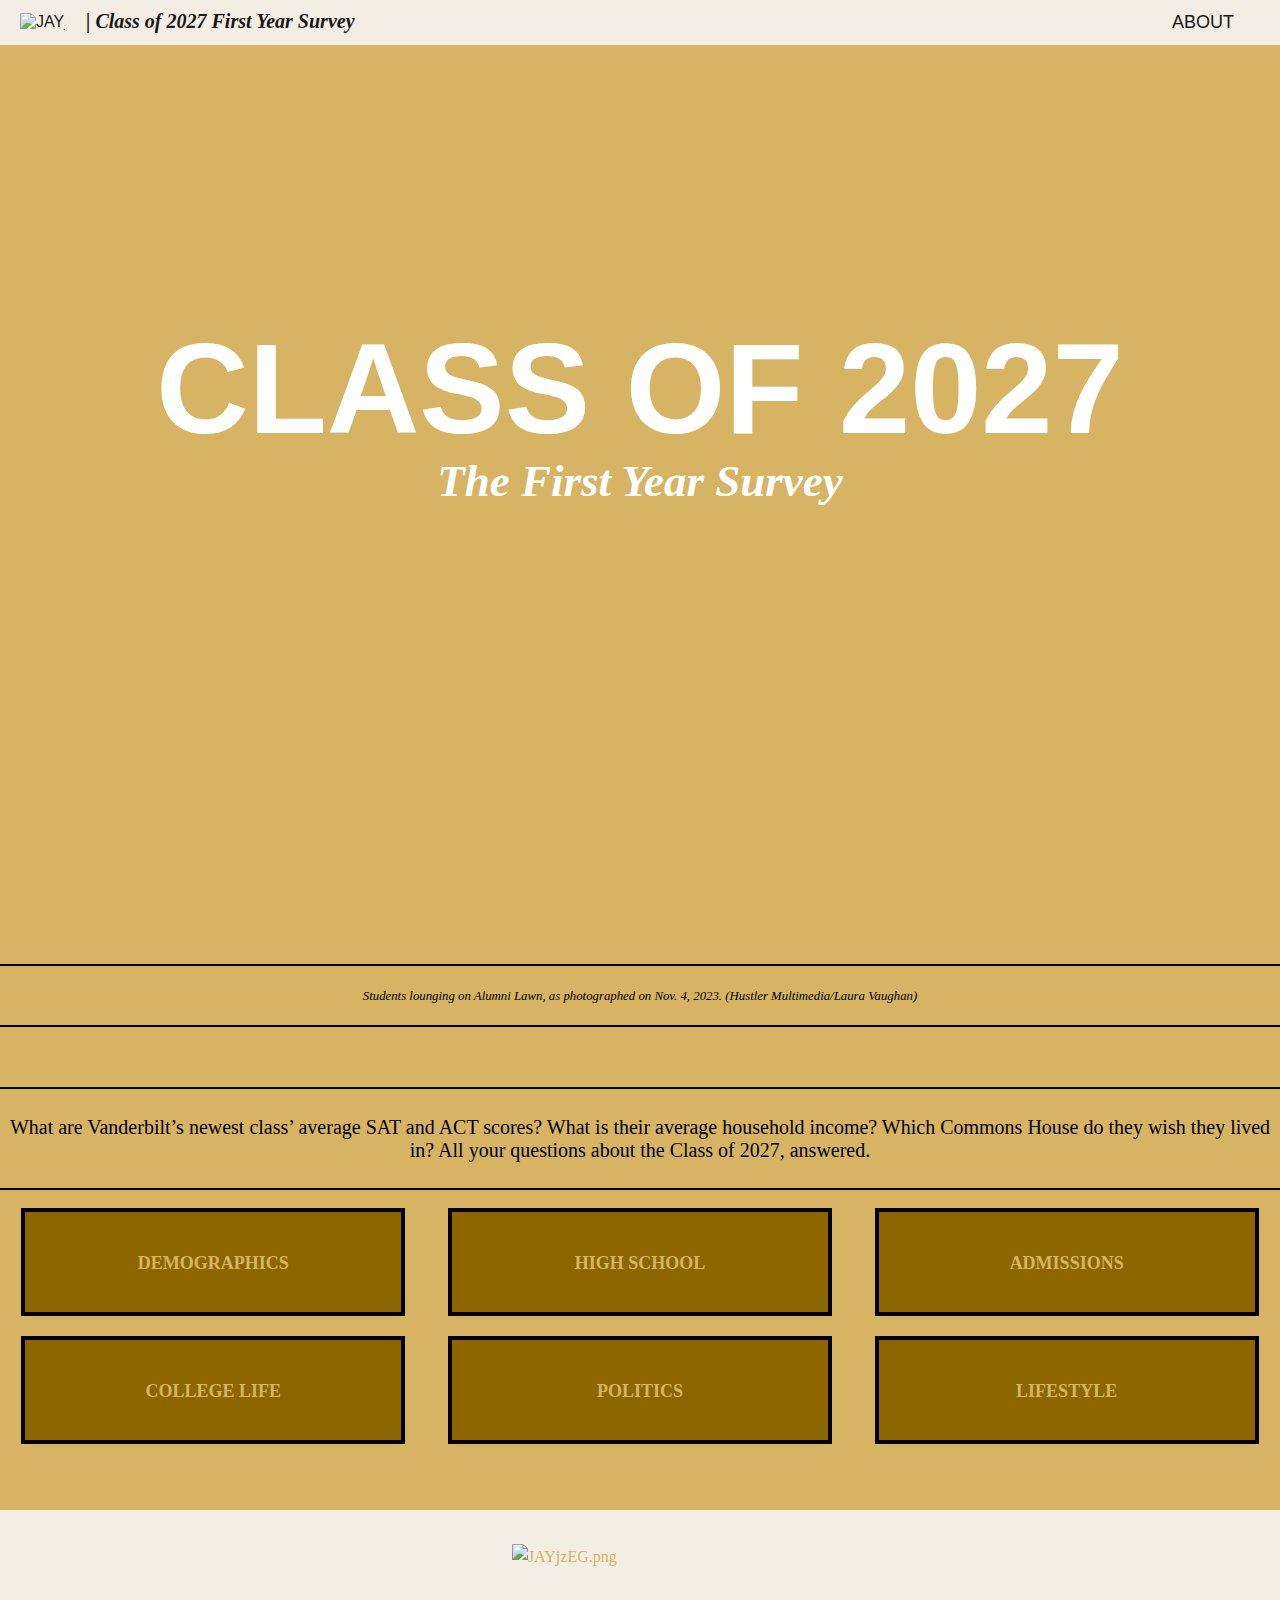
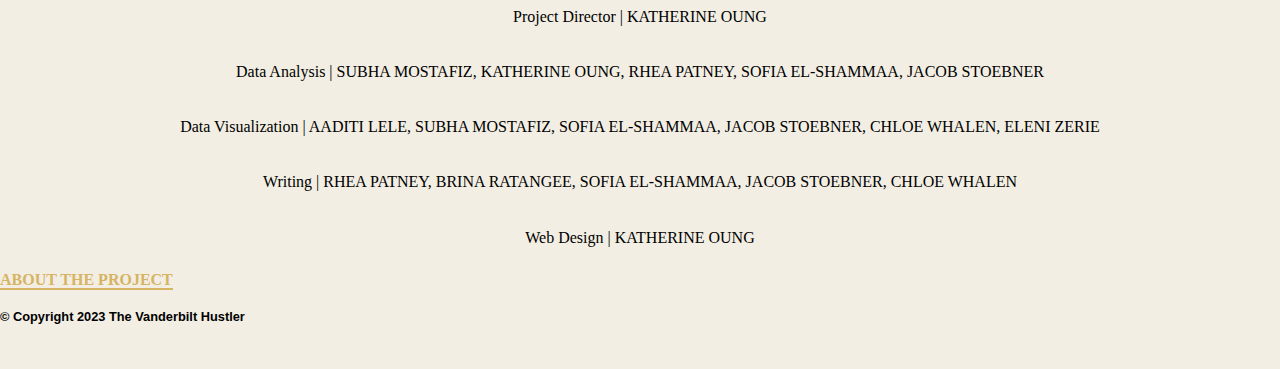
==== docs/index.html @ 3dd124d3 "added freshman survey files" ====
<!DOCTYPE html>
<html lang="en">
<head>
    <meta charset="UTF-8">
    <meta name="viewport" content="width=device-width, initial-scale=1.0">
    <meta http-equiv="X-UA-Compatible" content="ie=edge">
    
    <!-- Title -->
    <!-- TO DO change to your title -->
    <title onclick="location.href='index.html';">Class of 2027 First Year Survey | The Vanderbilt Hustler</title>

    <!-- favicon -->
    <link rel="SHORTCUT ICON" href="https://iili.io/JAYjzEG.png">

    <!-- CSS stylesheets -->
    <link rel="stylesheet" href="css/normalize.css"> <!-- normalize — removes default browser styles -->
    <!-- see how bootstrap works: https://getbootstrap.com/docs/5.1/getting-started/introduction/ -->
    <link rel="stylesheet" href="https://stackpath.bootstrapcdn.com/bootstrap/4.1.3/css/bootstrap.min.css" integrity="sha384-MCw98/SFnGE8fJT3GXwEOngsV7Zt27NXFoaoApmYm81iuXoPkFOJwJ8ERdknLPMO" crossorigin="anonymous"> <!-- Bootstrap — for aligning text columns -->
    <link rel="stylesheet" href="css/main.css"> <!-- default styles -->
    <link rel="stylesheet" href="css/stylehome.css"> <!-- Local stylesheet — put all your design choices here -->

    <!-- Font Awesome — for the social media icons and hamburger menu icon -->
    <script src="https://kit.fontawesome.com/ea52966d59.js" crossorigin="anonymous"></script>    

    <!-- TO DO: SOCIAL CARDS — editors will help you with this, don't worry about it for now -->
    <!-- BUT DONT FORGET ABOUT IT or your dom image won't show up on social media/texting -->
    <!--Open Graph Card for social display (Be sure to change these!)-->
    <meta property="og:url" content="http://vanderbilthustler.features.com/FreshmanSurvey2027/home"/>
    <meta property="og:type" content="article"/>
    <meta property="og:title" content="Class of 2027 First Year Survey"/> <!-- headline -->
    <meta property="og:description" content="The Hustler surveys the Class of 2027"/> <!-- abstract -->
    <meta property="og:site_name" content="The Hustler surveys the Class of 2027">
    <meta property="og:image" content="https://iili.io/JAaBKSS.jpg"/> <!-- link to dominant image -->

    <!--Twitter Social Card (Be sure to change these!)-->
    <meta name="twitter:card" content="summary_large_image">
    <meta name="twitter:site" content="@VandyHustler">
    <meta name="twitter:creator" content="@VandyHustler">
    <meta name="twitter:title" content="Class of 2027 Freshman Survey"> <!-- headline -->
    <meta name="twitter:description" content="The Hustler surveys the Class of 2027"> <!-- abstract -->
    <meta name="twitter:image" content="https://iili.io/JAaBKSS.jpg"> <!-- dominant image -->


</head>
<body>
    <!-- Google Tag Manager -->
    <!-- (also don't have to worry about this at all) -->
    <noscript>
        <iframe src="//www.googletagmanager.com/ns.html?id=GTM-NBJX8F" height="0" width="0" style="display:none;visibility:hidden"></iframe>
    </noscript>
    <script>(function(w,d,s,l,i){w[l]=w[l]||[];w[l].push({'gtm.start':
        new Date().getTime(),event:'gtm.js'});var f=d.getElementsByTagName(s)[0],
        j=d.createElement(s),dl=l!='dataLayer'?'&l='+l:'';j.async=true;j.src=
        '//www.googletagmanager.com/gtm.js?id='+i+dl;f.parentNode.insertBefore(j,f);
        })(window,document,'script','dataLayer','GTM-NBJX8F');
    </script>
    <!-- End Google Tag Manager -->

    <!--Header-->
  <header>

    <!-- Navbar -->
    <nav>
        <ul>
            <li class="logo">
                <a href="https://www.vanderbilthustler.com">
                    <img src="https://iili.io/JAYjzEG.png" alt="JAYjzEG.png" border="0">
                </a>
                <a href="index.html" id="surveyLink"><h8>| Class of 2027 First Year Survey</h8></a>
            </li>
            <li class="toggle">
                <i class="fas fa-bars fa-lg"></i>
            </li>
            <li class="item dropdown">
                <div class="dropdown-content">
                <a href="demographics.html"><h9>DEMOGRAPHICS</h9></a>
                <a href="high-school.html"><h9>HIGH SCHOOL</h9></a>
                <a href="admissions.html"><h9>ADMISSIONS</h9></a>
                <a href="college-life.html"><h9>COLLEGE LIFE</h9></a>
                <a href="politics.html"><h9>POLITICS</h9></a>
                <a href="lifestyle.html"><h9>LIFESTYLE</h9></a>
                </div>
            </li>
            <li class="item">
                <a href="methodology.html">
                    <h9 id="aboutLabel"> ABOUT&nbsp;&nbsp;&nbsp;&nbsp;&nbsp; </h9>
                </a>
            </li>
        </ul>
    </nav>

<script>
    // Get the anchor element by its ID
    var surveyLink = document.getElementById('surveyLink');

    // Check if the screen width is less than or equal to 768px (for mobile devices)
    if (window.innerWidth <= 768) {
        surveyLink.innerHTML = '<h8> | Home </h8>'; // Change the text content
    }
</script>

<script>
    // Get the anchor element by its ID
    var surveyLink = document.getElementById('aboutLabel');

    // Check if the screen width is less than or equal to 768px (for mobile devices)
    if (window.innerWidth <= 768) {
        surveyLink.innerHTML = '<h9> ABOUT </h9>'; // Change the text content
    }
</script>

        <!-- Headline, subhed -->
        <!-- feel free to change this up — you don't need it to have data scroll speed, 
        doesn't have to be centered, doesn't have to be 2 lines, etc. (see header options in css directions for more inspo) -->
        <h1 data-scroll-speed="2">CLASS OF 2027</h1>
        <h2 data-scroll-speed="3">The First Year Survey</h2>

    </header> 

    <!-- main article -->
    <main class="container">
        <div class="row justify-content-center">
            <div class="col-md-8 story">
                <hr style="border: 1.5px solid #000; margin-top: 60px;">
                <p style="text-align: center;"><small><em>Students lounging on Alumni Lawn, as photographed on Nov. 4, 2023. (Hustler Multimedia/Laura Vaughan)</em></small></p>
                <hr style="border: 1.5px solid #000;">
                <hr style="border: 1.5px solid #000; margin-top: 60px;">
                <h4>What are Vanderbilt’s newest class’ average SAT and ACT scores? What is their average household income? Which Commons House do they wish they lived in? All your questions about the Class of 2027, answered.</h4>
                <hr style="border: 1.5px solid #000;">
                <section class="box-container">
                        <div class="box" onclick="location.href='demographics.html';">
                          <h5>DEMOGRAPHICS</h5>
                        </div>
                      
                        <div class="box" onclick="location.href='high-school.html';">
                          <h5>HIGH SCHOOL</h5>
                        </div>
                      
                        <div class="box" onclick="location.href='admissions.html';">
                          <h5>ADMISSIONS</h5>
                        </div>
                      
                        <div class="box" onclick="location.href='college-life.html';">
                          <h5>COLLEGE LIFE</h5>
                        </div>
                      
                        <div class="box" onclick="location.href='politics.html';">
                          <h5>POLITICS</h5>
                        </div>
                      
                        <div class="box" onclick="location.href='lifestyle.html';">
                          <h5>LIFESTYLE</h5>
                        </div>
                      </section>
            </section>
        </article>
        
    </main>

    <footer>
        <div class="container">
            <div class="row justify-content-center">
                <div class="col-md-3 text-center"> <!-- Center the content in the column -->
                    <a href="https://www.vanderbilthustler.com">
                        <img src="https://iili.io/JAYjzEG.png" alt="JAYjzEG.png" class="footer-logo">
                    </a>
                </div>
            </div>
            <div class="row justify-content-center">
                <div class="col-md-6 text-center"> <!-- Center the content in the column -->
                    <h6>Project Director | KATHERINE OUNG</h6>
                    <h6>Data Analysis | SUBHA MOSTAFIZ, KATHERINE OUNG, RHEA PATNEY, SOFIA EL-SHAMMAA, JACOB STOEBNER</h6>
                    <h6>Data Visualization | AADITI LELE, SUBHA MOSTAFIZ, SOFIA EL-SHAMMAA, JACOB STOEBNER, CHLOE WHALEN, ELENI ZERIE</h6>
                    <h6 >Writing | RHEA PATNEY, BRINA RATANGEE, SOFIA EL-SHAMMAA, JACOB STOEBNER, CHLOE WHALEN</h6>
                    <h6 style="margin-bottom: 20px;">Web Design | KATHERINE OUNG</h6>
                    <a href="methodology.html">
                        <h7>ABOUT THE PROJECT</h7>
                    </a>
                    <p style="margin-top: 10px;"><small>&copy; Copyright 2023 The Vanderbilt Hustler</small></p>
                </div>
            </div>
        </div>
    </footer>
    
    <!-- Jquery cdn — used to set data scroll speed (set in ids.js file) -->
    <script src="https://ajax.googleapis.com/ajax/libs/jquery/3.5.1/jquery.min.js"></script>
    <script src="js/ids.js"></script>
</body>
</html>
---- docs/css/main.css ----
/*
    CSS STYLES
    These are the default styles for the buildout.
*/

/* natural box model */
html {
    box-sizing: border-box;
}
*, *:before, *:after {
    box-sizing: inherit;
}
  
/* UTILITIES */
/* hides an element on screen, but not from screen readers */
.sr-only {
    position: absolute;
    width: 1px;
    height: 1px;
    padding: 0;
    margin: -1px;
    overflow: hidden;
    clip: rect(0, 0, 0, 0);
    border: 0;
}

/* COLORS */
/* Use color variables so it's easier to change colors later */
/* Will create a warning in the W3C CSS validator */
/* Ignore that - CSS variables are fine to use */
:root {
    --footer: #F2EEE3;
    --gray: rgb(0, 0, 0, 0.1);
}

/*
    TYPOGRAPHY
*/
p {
    font-family: 'Georgia', serif;
    font-weight: 300;
    font-size: 12px;
    justify-content: left;


}
h1, h2, h3, h11, .bylines p, footer p {
    font-family: 'Libre Franklin', sans-serif;
    font-weight: 850;
}
h1, h2, h11 {
    text-align: center;
    margin: 0 auto;
    max-width: 80%;
    color: white;
}
h1, h11 { /* first headline */
    padding: 35vh 0 0.75em;
    font-size: 128px;
}


h2 { /* second headline */
    padding: 20vh 0 0.75em;
    font-family: 'Georgia', serif;
    font-size: 45px;
    font-weight: 700;
    font-style: italic;
    margin-top: -2.2em; /* Adjust the value to move the text up */
    line-height: 1; /* Reduce line height to bring the text up */
    padding: 0; /* Reset padding to remove any extra space */
}
h3 { /* section header */
    font-size: 28px;
    line-height: 30px;
    margin: 1.3em 0 0.55em;
    font-size: bold;
}

h4 { /* subheadline */
    font-weight: 400;
    font-size: 20px;
    line-height: 23px;
    text-align: center;
}

h5 { /* box head */
    font-weight: 700;
    font-size: 18px;
    line-height: 23px;
    text-align: center;
    font-size: bold;
    color: #D6B464;

}

h6 { /* footer1*/
    font-weight: 400;
    font-size: 16px;
    line-height: 18px;
    text-align: center;

}

h7 { /* footer2 */
    font-weight: 700;
    font-size: 16px;
    line-height: 18px;
    text-align: center;
    color: #D6B464;
    margin-top: 100px;

}

h8 { /* footer2 */
    font-family: 'Georgia', serif;
    font-weight: 700;
    font-size: 20px;
    line-height: 18px;
    text-align: center;
    color: black;
    font-style: italic;

}

h9 { /* navbar */
    font-weight: 400;
    font-size: 18px;
    line-height: 18px;
    top: 5.8px;
}

h10 { /* text box head */
    font-weight: 700; /* Bold */
    font-size: 16px;
    line-height: 23px;
    text-align: center;
    color: #D6B464;
}

p { /* body copy */
    font-size: 16px;
    line-height: 26px;
    font-weight: 300;

}
.bylines p { /* bylines */
    font-size: 14px;
    line-height: 1;
    margin: 0.0em;
}
.bylines div p:nth-child(even) { /* adjust spacing for subbylines */
    margin-bottom: 0.6em;
}
.bylines div:after { /* add horizontal lines btwn byline divs */
    content: "";
    border: 1px solid var(--gray);
    width: 100%;
    height: 0;
    display: block;
    margin: 1.0em 0;
}
.related { /* related tag */
    padding: 1.0em 0;
    font-size: 0.95em;
}
.related span {
    font-family: 'Inter', sans-serif;
    font-weight: 500;
}
footer {
    font-size: 16px;
    line-height: 26px;
    font-weight: 300;
}
.section-break { /* three asterisks */
    padding-top: 15px;
    padding-bottom: 15px;
    letter-spacing: 25px;
    text-align: center;
}


/* 
    HEADER
*/
header {
    background-size: cover;
    height: 100vh; /* makes image same height as screen */
}
/* navbar */
nav {
    color: black; /* Set your desired text color */
    position: fixed;
    width: 100%;
    z-index: 200;
    background-color: #F2EEE3; /* Set your initial background color */
    border: 2px solid #F2EEE3; /* This adds a black border to the bottom of the nav */
    padding-top: -0.5px;
}



nav li {
    list-style-type: none;
    white-space: nowrap;
}

nav li a {
    margin: 0 0.5em;
    color: #F2EEE3; /* Set your desired text color */
    text-decoration: none;
}

nav ul {
    margin: 0;
    padding: 10px;
    display: flex;
    justify-content: space-between; /* This will evenly distribute the items horizontally */
    align-items: center; /* This will vertically center align the items */
    flex-flow: row wrap;
    -webkit-align-items: center;
    align-items: center;
}

li.logo p {
    display: inline; /* Display the text inline with the logo */
    margin-left: 10px; /* Adjust the spacing as needed */
    margin-top: 5px; /* Adjust the margin-top to move the text down */

}

/* styles for li items makes the spacing/alignment work on the menu */
/* also allows the responsive menu toggler behavior */
li.logo {
    margin-right: auto; /* put the logo on the left */
    display: flex;
    align-items: center;
    font-size: 16px;
    font-family: 'Inter', sans-serif;
}
li.logo img {
    width: 50px;
    padding-right: 5px;
}
li.logo span {
    display: none;
    -webkit-transition: 1s; /* For Safari 3.1 to 6.0 */
    transition: 1s;
}
li.item {
    font-size: 18px;
    text-align: left;
}
li.item a {
    margin-top: 0em; /* Adjust this value to move the "ABOUT" text up */

}
li.toggle {
    /* show menu bar (toggle class) */
    display: block;
    cursor: pointer;

    margin-left: auto;
    margin-right: 10px;
    color: #F2EEE3;
    font-size: 16px;
}
nav a {
    /* so the ENTIRE item is clickable */
    display: block;
    
    /* design choices */
    text-decoration: none;
    font-family: 'Open Sans', sans-serif;
    color: #F2EEE3;
    opacity: 0.9;
}
/* hide all list items **that aren't logo or toggle** */
/*ul li:not(.logo):not(.toggle) {
    display: none;
}
ul div {
    display: none;
}
/* reveal hidden items (on toggle) 
/* force this display to take precedence and be more "!important" 
/* to display properly, also set the width to 100% 
.show {
    display: block !important;
    width: 100%;
    margin-bottom: 8px;
} */

/* DROPDOWN MENU
*/
.dropdown-content {
    display: none;
    position: absolute;
    background-color: #F2EEE3;
    min-width: 160px;
    z-index: 1;
    top: 22px;

}

/* Show Dropdown Content on Hover and on Click */
.item.dropdown:hover .dropdown-content,
.item.dropdown.click:focus .dropdown-content {
    display: block;
}

.item.dropdown {
    margin-left: auto; /* Push "THE SURVEY" to the right */
    margin: 10; /* Reset margins */
    padding: 0; /* Reset paddings */
    top: 0px;
}

@media screen and (max-width: 480px) {
    .item.dropdown {
        display: none; /* or any other styling for hiding */
    }
}

/* Add some style to the dropdown links */
.dropdown-content a {
    color: black;
    padding: 12px 16px;
    text-decoration: none;
    display: block;
    text-align: left;
    z-index: 1;
    top: 50px; /* Adjust this value to move the dropdown content down */
}

/* Change color of dropdown links on hover */
.dropdown-content a:hover {
    background-color: rgba(214, 180, 100, 0.4); /* Adjusted alpha value to 0.8 */
}


/* 
    ARTICLE ALIGNMENT (flexbox added in larger view widths)
*/
article:first-child {
    padding-top: 5%;
}
section p:first-child {
    margin-top: 0;
}
.bylines {
    padding-top: 6.5px;
}

.chart-container {
    max-width: 500px;
    margin: 0 auto; /* This will center the container if its width is less than the parent container */
}

/* 
    PHOTOS
*/
img {
    display: block;
    width: 100%;
}
figcaption {
    margin-top: 2px;
    font-size: 14px;
    font-family: sans-serif;
    line-height: 20px;
}
.big-image {
    padding-top: 25px;
    padding-bottom: 25px;
}
.small-image {
    width: 100%;
    padding-bottom: 30px;
    padding-top: 20px;
    display: inline-block;
}
.wide-right {
    padding-top: 20px;
    padding-bottom: 30px;
    padding-left: 25px;
    margin-right: -40%;
    float: right;
    width: 80%;
}
.wide-left {
    padding-top: 20px;
    padding-bottom: 30px;
    padding-right: 25px;
    margin-left: -40%;
    float: left;
    width: 80%;
    text-align: left;
}
/* youtube embed styles 
.embed-container { 
    position: relative; 
    padding-bottom: 56.25%; 
    height: 0; 
    overflow: hidden; 
    max-width: 100%; 
} 
.embed-container iframe, .embed-container object, .embed-container embed { 
    position: absolute; 
    top: 0; 
    left: 0; 
    width: 100%; 
    height: 100%; 
}*/
/* pulled quotes */
.pull-quote-center {
    width: 100%;
    padding-bottom: 20px;
    padding-top: 20px;
}
.quote {
    font-size: 24px;
    line-height: 28px;
    margin-bottom: 0px;
    text-align: center;
    font-style: italic;
    font-family: 'Georgia', serif;
    font-weight: 300;
}
.attribute {
    font-family: 'Inter', sans-serif;
    font-size: 16px;
    color: grey;
    margin-top: 0;
    text-align: center;
}

/*
    LINKS
*/
/* default link styles */
a:link, a:visited {
    color:#D6B464;
    text-decoration: none;
    border-bottom: 0.125em solid #D6B464;
}
a:hover, a:active {
    color: #D6B464;
    border-bottom: none;
}
/* navbar social icons */
nav li a:link, nav li a:visited {
    color: black;
    text-decoration: none;
    border-bottom: none;
}
nav li a:hover, nav li a:active {
    color: #D6B464;
    text-decoration: none;
    border-bottom: none;
}
/* byline links */
.bylines a:link, .bylines a:active {
    color: #D6B464;
    text-decoration: none;
    border-bottom: none;
}
.bylines a:hover, .bylines a:visited {
    color: #D6B464;
    text-decoration: underline;
    border-bottom: none;
}

/*
    FOOTER
*/
footer {
    background-color: var(--footer);
    padding: 30px 0 15px;
    margin-top: 3.0em;
}

/* 
    ADVERTISEMENTS
*/
.ad {
    padding-top: 30px;
    padding-bottom: 30px;
    text-align: center;
    font-family: 'Inter';
}
.ad-caption {
    text-align: center; 
    font-size: 12px; 
    padding-top: 15px; 
    font-family: 'Inter', sans-serif; 
    text-transform: uppercase;
}
.ad-block {
    margin-top: 10px; padding-bottom: 20px;
    margin-bottom: 20px;
}
.ad-code {
    padding-bottom: 30px;
}

.graph-container {
    width: 100%; /* or specify a fixed width in pixels */
    height: auto; /* or specify a fixed height in pixels */
    /* other styles */
}

/* MEDIA QUERIES FROM SMALLEST TO LARGEST = MOBILE FIRST */
/* Extra small devices (portrait phones, less than 576px)
No media query for `xs` since this is the default */

/* Small devices (landscape phones, 576px and up) */
@media (max-width: 400px) { 
    h1 { /* first headline */
        padding: 35vh 0 0.75em;
        font-size: 50px;
        line-height: 50px;
        overflow-wrap: break-word;
    }

    h2 { /* second headline */
        padding: 10vh 0 0.75em;
        margin-top: -5em; /* Adjust the value to move the text up */
        font-size: 15px;
    }

    h5 { /* box head */
        font-weight: 700;
        font-size: 10px;
        line-height: 23px;
        text-align: center;
        color: #D6B464;
    }

}

/* Medium devices (tablets, 768px and up) */
@media (min-width: 401px) and (max-width: 768px) {
    .chart-container {
        max-width: 300px;
        margin: 0 auto; /* This will center the container if its width is less than the parent container */
    }

    h1 { /* first headline */
        padding: 35vh 0 0.75em;
        font-size: 50px;
        line-height: 50px;
        overflow-wrap: break-word;
    }

    h2 { /* second headline */
        padding: 10vh 0 0.75em;
        margin-top: -5em; /* Adjust the value to move the text up */
        font-size: 20px;
    }

    h5 { /* box head */
        font-weight: 700;
        font-size: 10px;
        line-height: 23px;
        text-align: center;
        color: #D6B464;
    }

    h9 { /* navbar */
        font-weight: 400;
        font-size: 18px;
        line-height: 18px;
        text-align: left;
        margin-left: 0; /* Potential issue: Missing 'px' or other unit */
        padding-left: 0;  /* If you want to ensure it's against the left edge, set padding-left to 0 */
    }

    nav {
        padding-top: 0px;
        max-width: 100%;
    }

    nav ul {
        margin: 0;
        padding: 10px;
        display: flex;
        justify-content: left; /* This will evenly distribute the items horizontally */
        align-items: left; /* This will vertically center align the items */
        flex-flow: row nowrap; /* Prevents items from wrapping onto the next line */
        -webkit-align-items: center;
    }

    li.item a {
        margin-top: 0em; /* Adjust this value to move the "ABOUT" text up */
    
    }

    .item.dropdown {
        display: flex;            /* Make it a flex container */
        justify-content: left; /* Distribute items equally between edges */
        align-items: center;      /* Center items vertically */
        margin-right: 10px;       /* Add some right margin */
        margin-left: 0px; /* Push "THE SURVEY" to the right */
        margin: 0px;
        /* Additional styles as needed */
    }

    li.item {
        font-size: 18px;
        text-align: left;
    }

    /* photos */
    .big-image {
        width: 160%;
        padding-bottom: 30px;
        padding-top: 20px;
        margin-right: 30%;
        margin-left: -30%;
        display: inline-block;
    }
    /* pulled quotes */
    .pull-quote-center {
        width: 130%;
        margin-left: -15%;
        padding-top: 20px;
        padding-bottom: 30px;
    }
    .quote {
        font-size: 28px;
        line-height: 37px;
        margin-bottom: 0px;
        text-align: center;
        font-style: italic;
        font-family: 'Georgia', serif;
        font-weight: 300;
    }
    .attribute {
        font-size: 18px;
        padding-top: 5px;
        font-family: 'Inter', sans-serif;
        color: grey;
        margin-top: 0;
        text-align: center;
    }
}

/* Large devices (desktops, 992px and up) */
@media (min-width: 992px) {

}

/* Extra large devices (large desktops, 1200px and up) */
@media (min-width: 1200px) {

}
---- docs/css/stylehome.css ----
/* COLORS */
/* set any colors you plan to use throughout the buildout here */
/* then you can adjust the color value easily */
:root {

    body {
        background-color: #D6B464;
    }

}

header {
    /* add header image below */
    /* can use a file path before the photo is uploaded to ceo */
    background: url('https://iili.io/JAQZh2s.jpg" alt="JAY4ZPV.jpg'); 
    background-repeat: no-repeat;
    background-size: cover;
    background-position: center center; /* adjusts image placement, can also be set as percentages */

    /* note: there are many alternative ways to style the header
        other than a photo and 2 headlines. 

        Here are some other IDS examples, you can inspect the code to 
        see how they did it: 

        Headlines that fade in: http://specials.idsnews.com/iu-kappa-kappa-gamma-sorority-hazing-big-little/
        Header with a video: http://specials.idsnews.com/bloomington-bluebird-bar-coronavirus-guidelines/
        Animated header: http://specials.idsnews.com/iu-president-michael-mcrobbie-speeches-gpt-2/
        Another animated/fade-in header: http://specials.idsnews.com/steve-moore-almost-died-coronavirus-bloomington/
        Header with multiple photos: http://specials.idsnews.com/what-wasnt-said-racism-indiana-university-bloomington-iu/
        Dramatic photo header: http://specials.idsnews.com/iu-coronavirus-testing/
        Cute animation header: http://specials.idsnews.com/will-your-mail-in-ballot-arrive-in-time-to-count-usps-election-2020/index.html
        Cool typography (from W+P): http://specials.idsnews.com/a-little-less-than-kind-iu-theater-bloomington/index.html
        Not full width header: http://specials.idsnews.com/how-iu-does-its-laundry/
    */
}


/* SET ANY MORE STYLES YOU WANT HERE: */
.arrow-container {
  position: fixed;
  bottom: 190px; /* Adjust the bottom position as needed */
  left: 50%;
  transform: translateX(-50%);
}

.arrow-container img {
  max-width: 90%; /* Ensure the arrow's width is responsive */
  height: auto; /* Maintain the aspect ratio */
}

.box-container {
  display: flex;
  flex-wrap: wrap;
  justify-content: space-around;
}

.box {
  width: 30%;
  margin: 10px;
  padding: 7px;
  background-color: #8E6600;
  border: 4px solid #000000;
  text-align: center;
  padding-top: 10px;
  cursor: pointer;
  transition: background-color 0.3s;
  overflow-wrap: break-word; /* Alternative property for better word wrap */
}

.box:hover {
  background-color: #F2EEE3;
}

.dropdown {
  display: none; /* Initially hide the dropdown */
  position: absolute; /* Position the dropdown */
  background-color: #f9f9f9;
  min-width: 160px;
  box-shadow: 0px 8px 16px 0px rgba(0,0,0,0.2);
  z-index: 1;
}

.dropdown a {
  color: black;
  padding: 12px 16px;
  text-decoration: none;
  display: block;
}

.dropdown a:hover {
  background-color: #f1f1f1;
}

.footer-logo {
  max-width: 20%; /* Ensure the image doesn't exceed its container */
  height: auto; /* Maintain the image's aspect ratio */
  display: block; /* Remove extra space below the image */
  margin: 0 auto; /* Center the image horizontally */
}

/* Optional: Add some space around the image */
.container {
  padding-top: 4px;
  padding-bottom: 8px;
}

footer .col-md-3 {
  margin-bottom: 20px; /* Adjust the value for the desired space */
}


/* MEDIA QUERIES FROM SMALLEST TO LARGEST = MOBILE FIRST */
/* use these for responsive design — you can set different styles based on how wide the screen is */
/* Extra small devices (portrait phones, less than 576px)
No media query for `xs` since this is the default */

/* Small devices (landscape phones, 576px and up) */
/*@media (min-width: 576px) { 
    
} */

@media (max-width: 1000px) {
  header {
    background: url('https://iili.io/JAQZh2s.jpg alt="Four students lounge on Alumni Lawn on a sunny day with their backs to the camera. One student in the background sits with a laptop on a blue chair."');
    background-repeat: no-repeat;
    background-size: cover;
    background-position: center center;
  }
}

/* Medium devices (tablets, 768px and up) */
/*@media (min-width: 768px) {
    header {
        /* adjust header image positioning for larger devices if needed */
        /* you can also change the header image for mobile here */
        /* background-position: 50% 50%; 
    } 
  }
*/


/* Large devices (desktops, 992px and up) */
/*@media (min-width: 992px) {

}

/* Extra large devices (large desktops, 1200px and up) */
/*@media (min-width: 1200px) {

}
*/
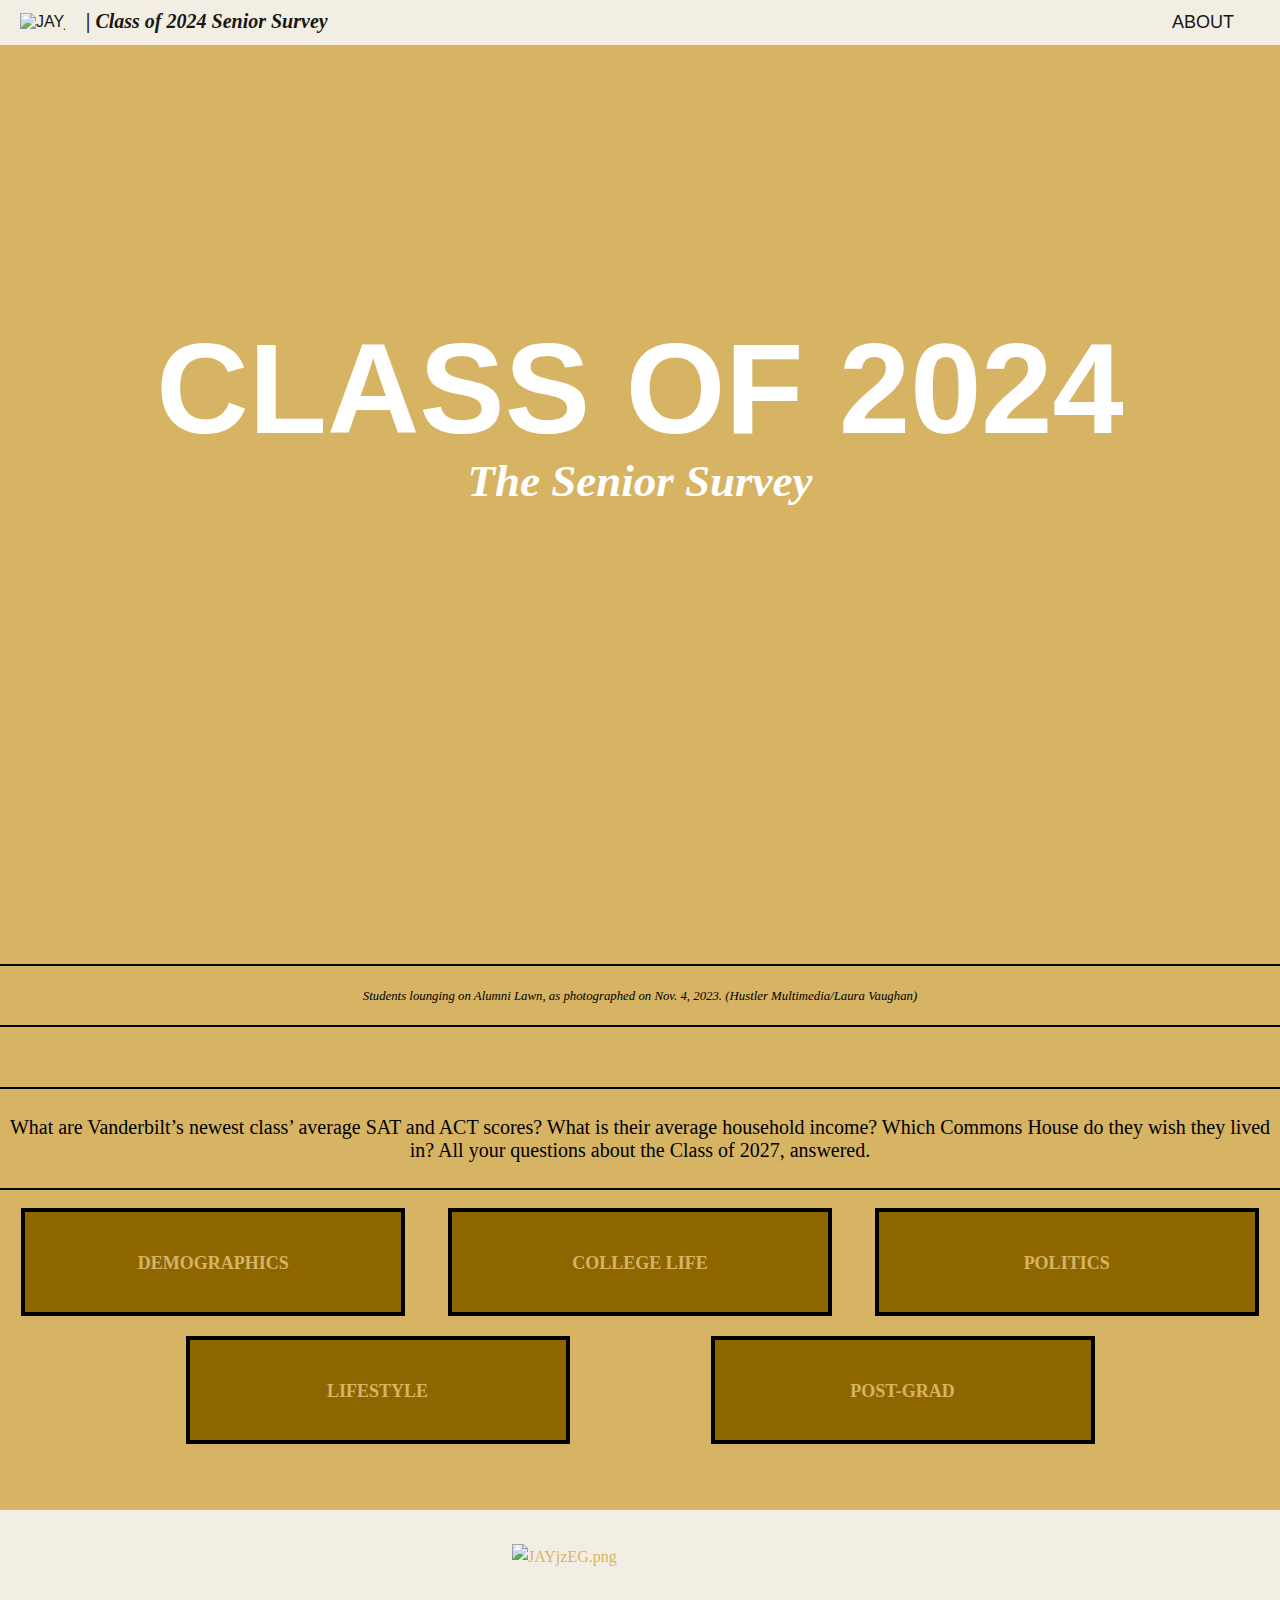
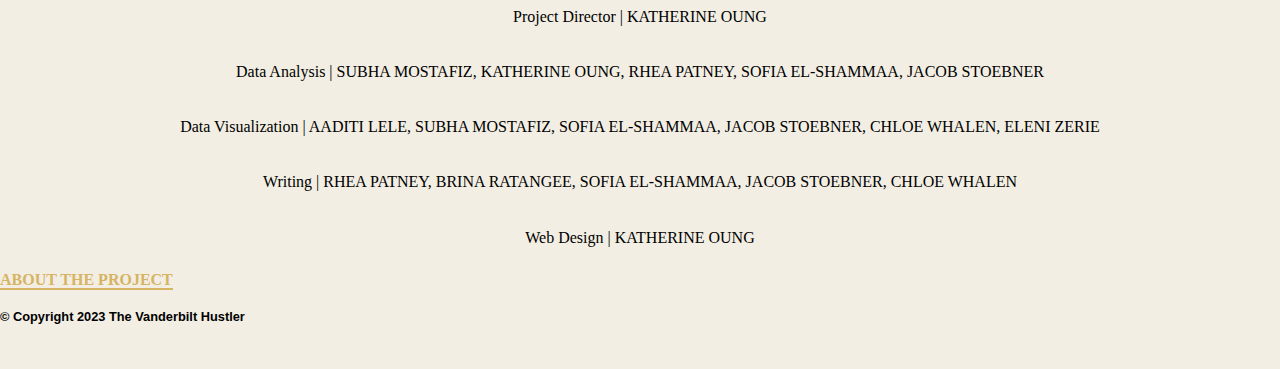
==== commit e689c6c7: "photo and section title updates" ====
--- a/docs/index.html
+++ b/docs/index.html
@@ -7,7 +7,7 @@
     
     <!-- Title -->
     <!-- TO DO change to your title -->
-    <title onclick="location.href='index.html';">Class of 2027 First Year Survey | The Vanderbilt Hustler</title>
+    <title onclick="location.href='index.html';">Class of 2024 Senior Survey | The Vanderbilt Hustler</title>
 
     <!-- favicon -->
     <link rel="SHORTCUT ICON" href="https://iili.io/JAYjzEG.png">
@@ -27,9 +27,9 @@
     <!--Open Graph Card for social display (Be sure to change these!)-->
     <meta property="og:url" content="http://vanderbilthustler.features.com/FreshmanSurvey2027/home"/>
     <meta property="og:type" content="article"/>
-    <meta property="og:title" content="Class of 2027 First Year Survey"/> <!-- headline -->
-    <meta property="og:description" content="The Hustler surveys the Class of 2027"/> <!-- abstract -->
-    <meta property="og:site_name" content="The Hustler surveys the Class of 2027">
+    <meta property="og:title" content="Class of 2024 Senior Survey"/> <!-- headline -->
+    <meta property="og:description" content="The Hustler surveys the Class of 2024"/> <!-- abstract -->
+    <meta property="og:site_name" content="The Hustler surveys the Class of 2024">
     <meta property="og:image" content="https://iili.io/JAaBKSS.jpg"/> <!-- link to dominant image -->
 
     <!--Twitter Social Card (Be sure to change these!)-->
@@ -37,7 +37,7 @@
     <meta name="twitter:site" content="@VandyHustler">
     <meta name="twitter:creator" content="@VandyHustler">
     <meta name="twitter:title" content="Class of 2027 Freshman Survey"> <!-- headline -->
-    <meta name="twitter:description" content="The Hustler surveys the Class of 2027"> <!-- abstract -->
+    <meta name="twitter:description" content="The Hustler surveys the Class of 2024"> <!-- abstract -->
     <meta name="twitter:image" content="https://iili.io/JAaBKSS.jpg"> <!-- dominant image -->
 
 
@@ -66,7 +66,7 @@
                 <a href="https://www.vanderbilthustler.com">
                     <img src="https://iili.io/JAYjzEG.png" alt="JAYjzEG.png" border="0">
                 </a>
-                <a href="index.html" id="surveyLink"><h8>| Class of 2027 First Year Survey</h8></a>
+                <a href="index.html" id="surveyLink"><h8>| Class of 2024 Senior Survey</h8></a>
             </li>
             <li class="toggle">
                 <i class="fas fa-bars fa-lg"></i>
@@ -74,8 +74,7 @@
             <li class="item dropdown">
                 <div class="dropdown-content">
                 <a href="demographics.html"><h9>DEMOGRAPHICS</h9></a>
-                <a href="high-school.html"><h9>HIGH SCHOOL</h9></a>
-                <a href="admissions.html"><h9>ADMISSIONS</h9></a>
+                <a href="post-grad.html"><h9>POST-GRAD PLANS</h9></a>
                 <a href="college-life.html"><h9>COLLEGE LIFE</h9></a>
                 <a href="politics.html"><h9>POLITICS</h9></a>
                 <a href="lifestyle.html"><h9>LIFESTYLE</h9></a>
@@ -112,8 +111,8 @@
         <!-- Headline, subhed -->
         <!-- feel free to change this up — you don't need it to have data scroll speed, 
         doesn't have to be centered, doesn't have to be 2 lines, etc. (see header options in css directions for more inspo) -->
-        <h1 data-scroll-speed="2">CLASS OF 2027</h1>
-        <h2 data-scroll-speed="3">The First Year Survey</h2>
+        <h1 data-scroll-speed="2">CLASS OF 2024</h1>
+        <h2 data-scroll-speed="3">The Senior Survey</h2>
 
     </header> 
 
@@ -132,14 +131,6 @@
                           <h5>DEMOGRAPHICS</h5>
                         </div>
                       
-                        <div class="box" onclick="location.href='high-school.html';">
-                          <h5>HIGH SCHOOL</h5>
-                        </div>
-                      
-                        <div class="box" onclick="location.href='admissions.html';">
-                          <h5>ADMISSIONS</h5>
-                        </div>
-                      
                         <div class="box" onclick="location.href='college-life.html';">
                           <h5>COLLEGE LIFE</h5>
                         </div>
@@ -148,9 +139,14 @@
                           <h5>POLITICS</h5>
                         </div>
                       
-                        <div class="box" onclick="location.href='lifestyle.html';">
+                        <div class="box" id="lifestyle-box" onclick="location.href='lifestyle.html';">
                           <h5>LIFESTYLE</h5>
                         </div>
+
+                        <div class="box" id="postgrad-box" onclick="location.href='post-grad.html';">
+                            <h5>POST-GRAD</h5>
+                          </div>
+
                       </section>
             </section>
         </article>
--- a/docs/css/stylehome.css
+++ b/docs/css/stylehome.css
@@ -12,7 +12,7 @@
 header {
     /* add header image below */
     /* can use a file path before the photo is uploaded to ceo */
-    background: url('https://iili.io/JAQZh2s.jpg" alt="JAY4ZPV.jpg'); 
+    background: url('https://iili.io/JQNCXUv.jpg" alt="A student stands and waves with their back to the camera at Commencement.'); 
     background-repeat: no-repeat;
     background-size: cover;
     background-position: center center; /* adjusts image placement, can also be set as percentages */
@@ -141,8 +141,14 @@
 
 
 /* Large devices (desktops, 992px and up) */
-/*@media (min-width: 992px) {
-
+@media (min-width: 992px) {
+  #lifestyle-box {
+    margin-right: -105px;
+  }
+  
+  #postgrad-box{
+    margin-left: -105px;
+  }
 }
 
 /* Extra large devices (large desktops, 1200px and up) */
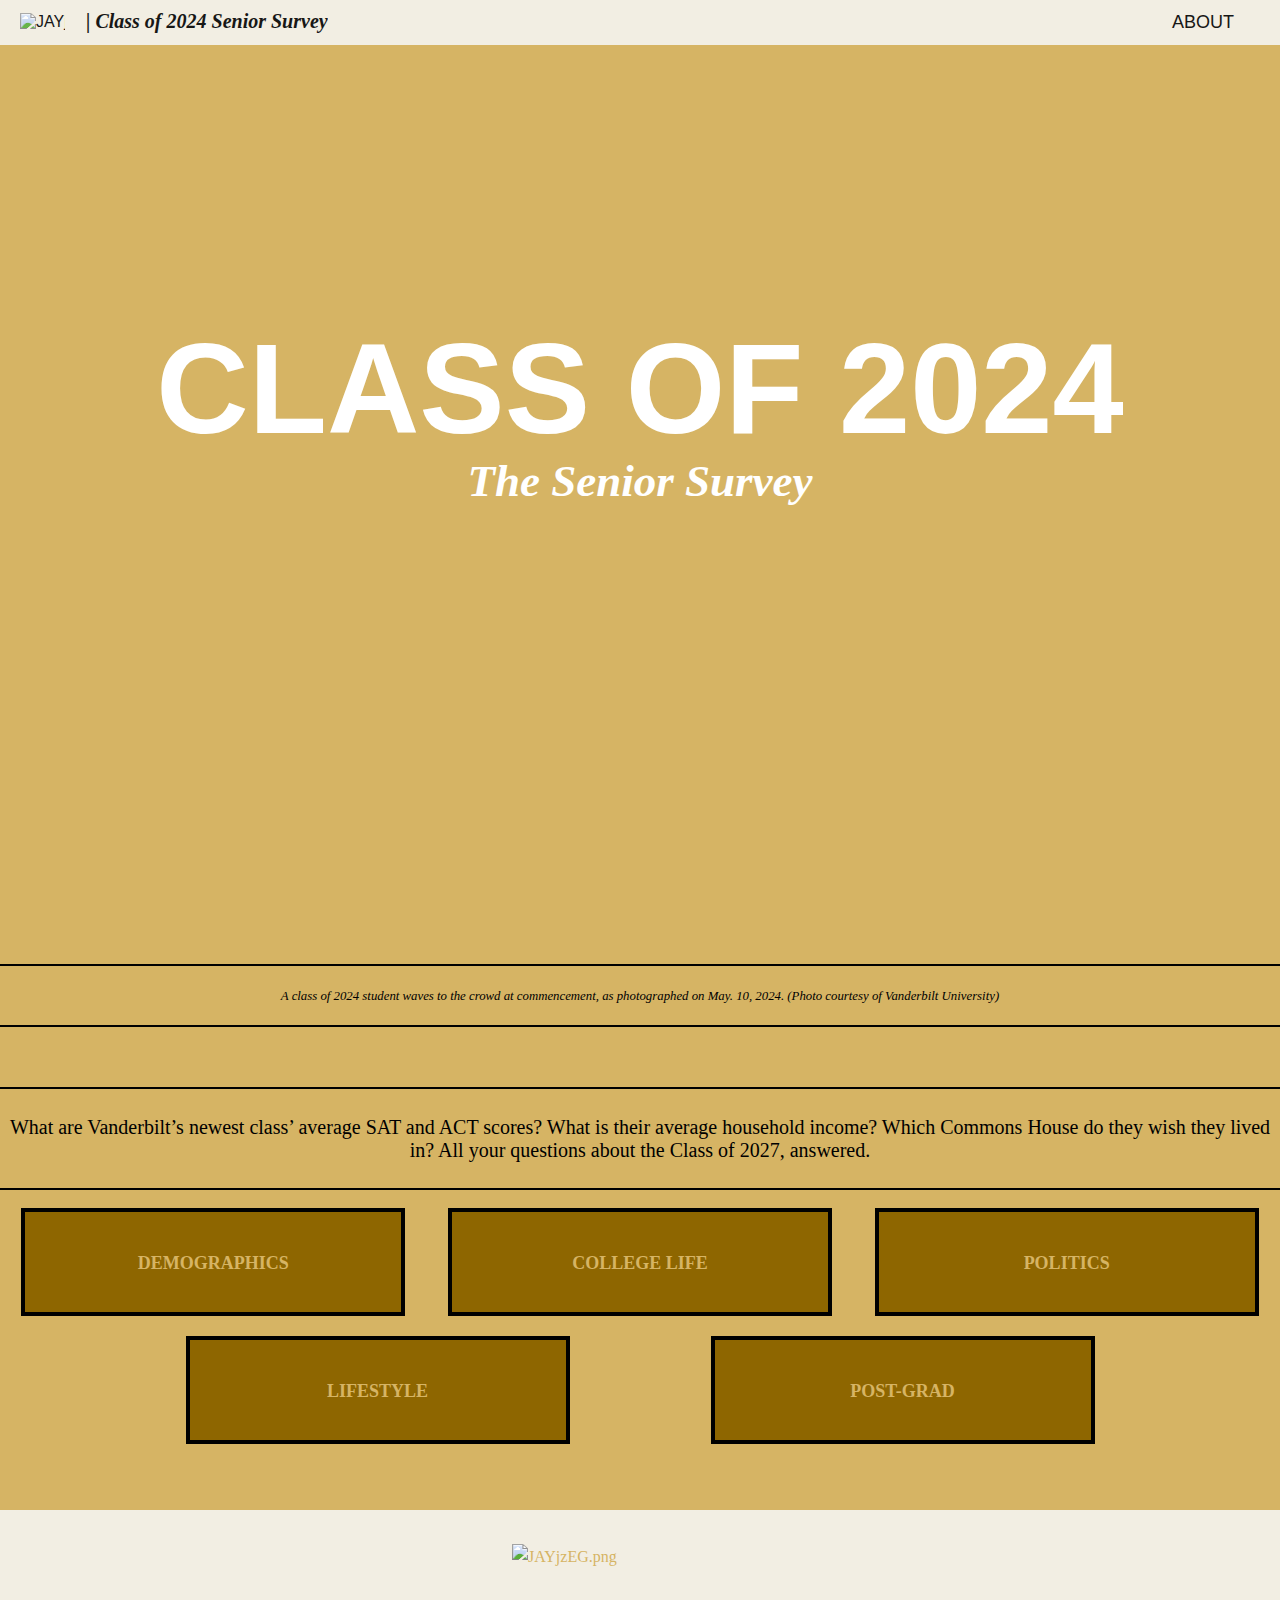
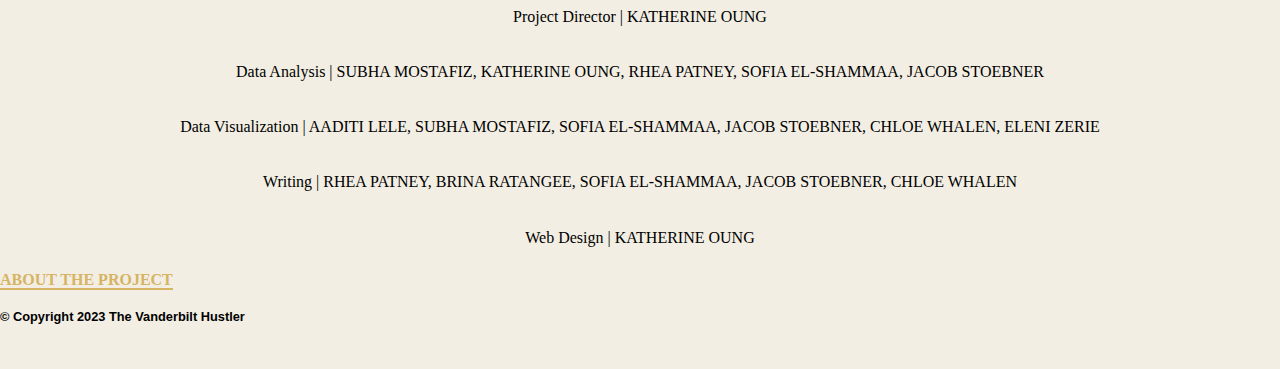
==== commit dfda13ce: "photo caption updates" ====
--- a/docs/index.html
+++ b/docs/index.html
@@ -121,7 +121,7 @@
         <div class="row justify-content-center">
             <div class="col-md-8 story">
                 <hr style="border: 1.5px solid #000; margin-top: 60px;">
-                <p style="text-align: center;"><small><em>Students lounging on Alumni Lawn, as photographed on Nov. 4, 2023. (Hustler Multimedia/Laura Vaughan)</em></small></p>
+                <p style="text-align: center;"><small><em>A class of 2024 student waves to the crowd at commencement, as photographed on May. 10, 2024. (Photo courtesy of Vanderbilt University)</em></small></p>
                 <hr style="border: 1.5px solid #000;">
                 <hr style="border: 1.5px solid #000; margin-top: 60px;">
                 <h4>What are Vanderbilt’s newest class’ average SAT and ACT scores? What is their average household income? Which Commons House do they wish they lived in? All your questions about the Class of 2027, answered.</h4>
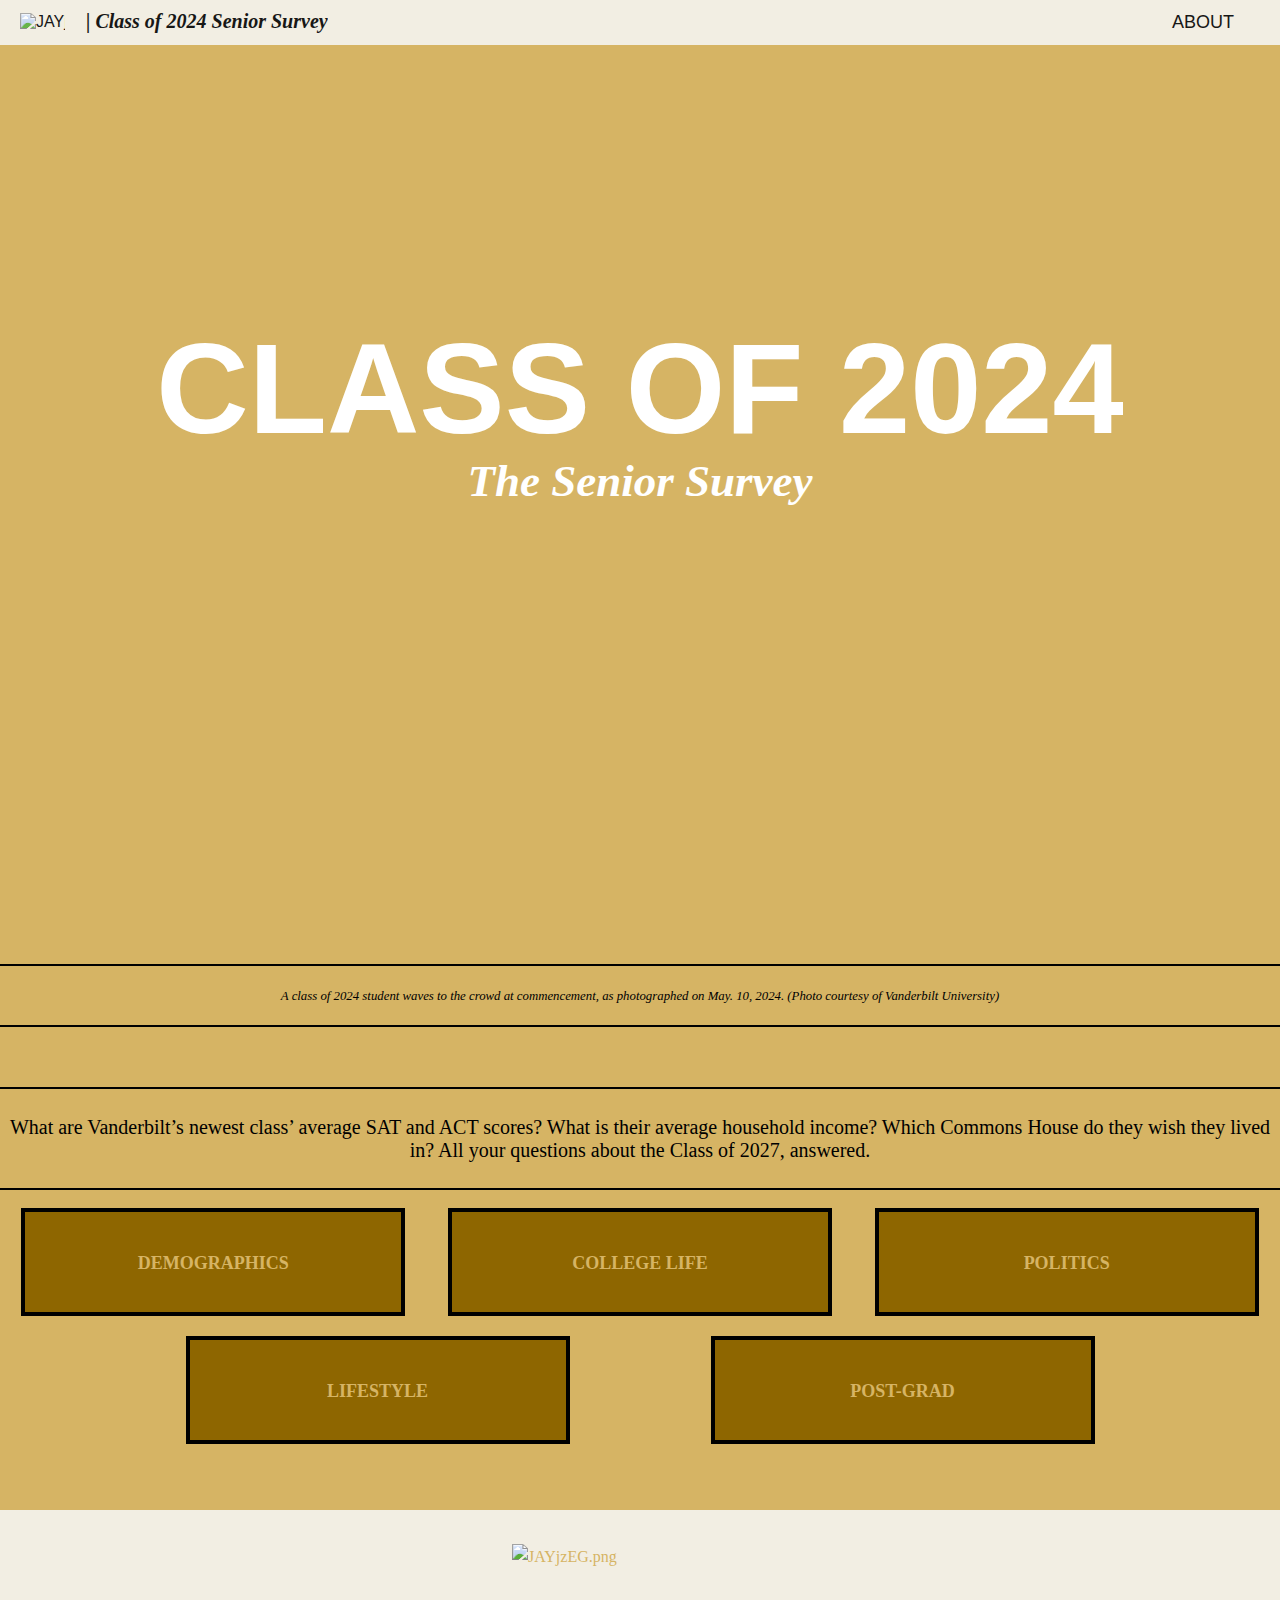
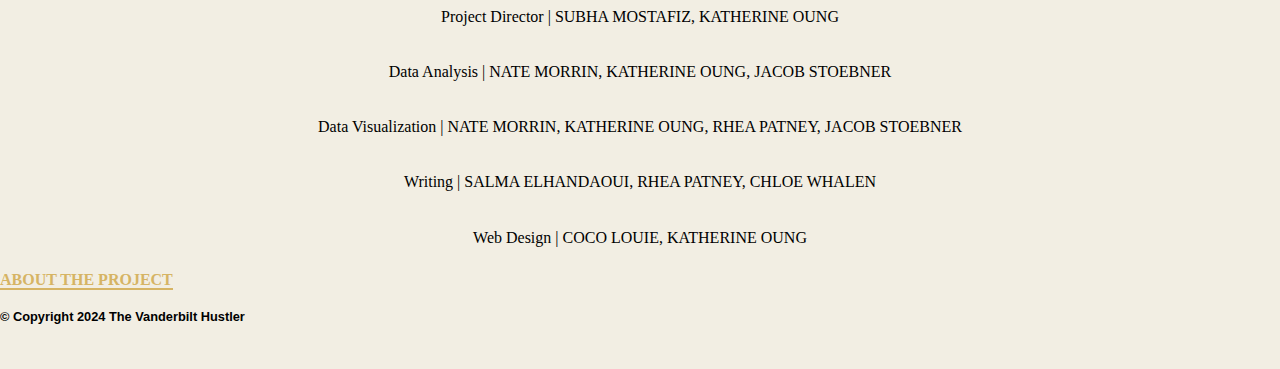
==== commit 223f00a6: "homepage" ====
--- a/docs/index.html
+++ b/docs/index.html
@@ -164,15 +164,15 @@
             </div>
             <div class="row justify-content-center">
                 <div class="col-md-6 text-center"> <!-- Center the content in the column -->
-                    <h6>Project Director | KATHERINE OUNG</h6>
-                    <h6>Data Analysis | SUBHA MOSTAFIZ, KATHERINE OUNG, RHEA PATNEY, SOFIA EL-SHAMMAA, JACOB STOEBNER</h6>
-                    <h6>Data Visualization | AADITI LELE, SUBHA MOSTAFIZ, SOFIA EL-SHAMMAA, JACOB STOEBNER, CHLOE WHALEN, ELENI ZERIE</h6>
-                    <h6 >Writing | RHEA PATNEY, BRINA RATANGEE, SOFIA EL-SHAMMAA, JACOB STOEBNER, CHLOE WHALEN</h6>
-                    <h6 style="margin-bottom: 20px;">Web Design | KATHERINE OUNG</h6>
+                    <h6>Project Director | SUBHA MOSTAFIZ, KATHERINE OUNG</h6>
+                    <h6>Data Analysis | NATE MORRIN, KATHERINE OUNG, JACOB STOEBNER</h6>
+                    <h6>Data Visualization | NATE MORRIN, KATHERINE OUNG, RHEA PATNEY, JACOB STOEBNER</h6>
+                    <h6 >Writing | SALMA ELHANDAOUI, RHEA PATNEY, CHLOE WHALEN</h6>
+                    <h6 style="margin-bottom: 20px;">Web Design | COCO LOUIE, KATHERINE OUNG </h6>
                     <a href="methodology.html">
                         <h7>ABOUT THE PROJECT</h7>
                     </a>
-                    <p style="margin-top: 10px;"><small>&copy; Copyright 2023 The Vanderbilt Hustler</small></p>
+                    <p style="margin-top: 10px;"><small>&copy; Copyright 2024 The Vanderbilt Hustler</small></p>
                 </div>
             </div>
         </div>
--- a/docs/css/stylehome.css
+++ b/docs/css/stylehome.css
@@ -122,7 +122,7 @@
 
 @media (max-width: 1000px) {
   header {
-    background: url('https://iili.io/JAQZh2s.jpg alt="Four students lounge on Alumni Lawn on a sunny day with their backs to the camera. One student in the background sits with a laptop on a blue chair."');
+    background: url('https://iili.io/JQNCXUv.jpg" alt="A student stands and waves with their back to the camera at Commencement.');
     background-repeat: no-repeat;
     background-size: cover;
     background-position: center center;
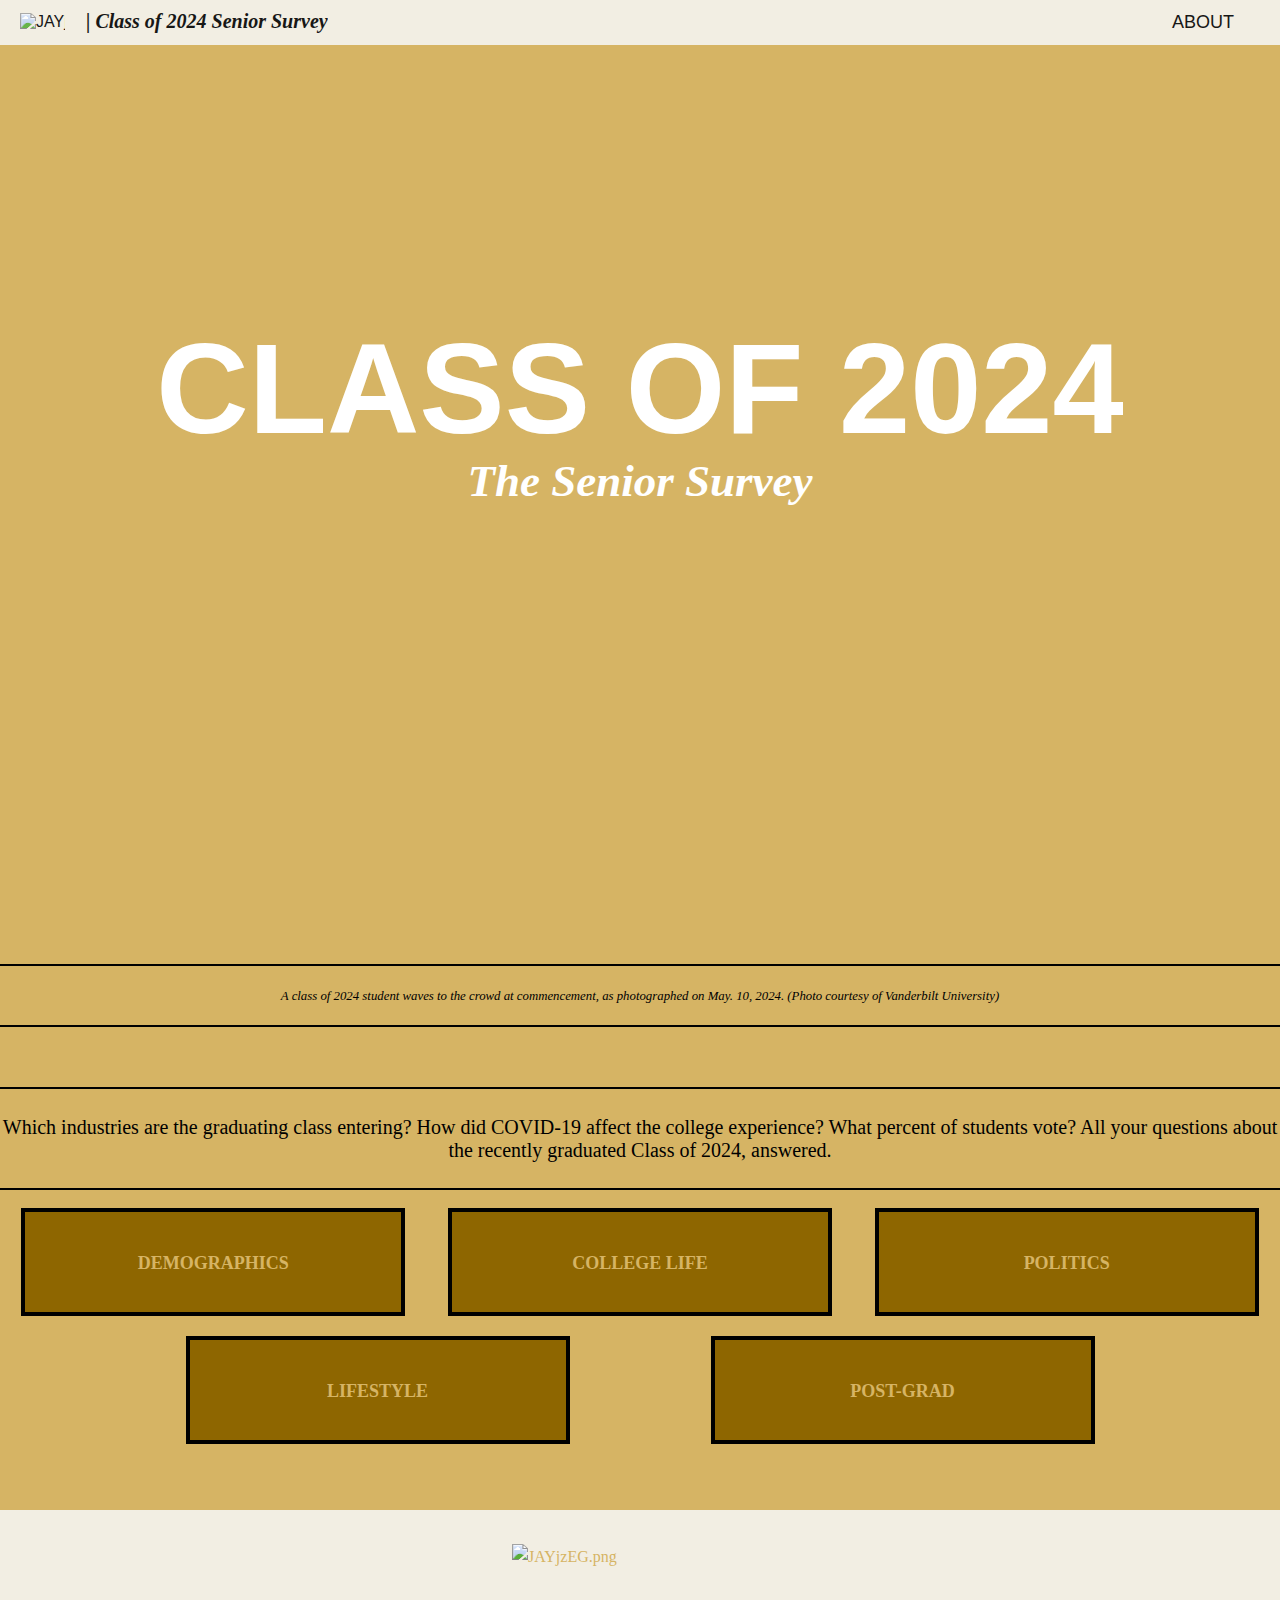
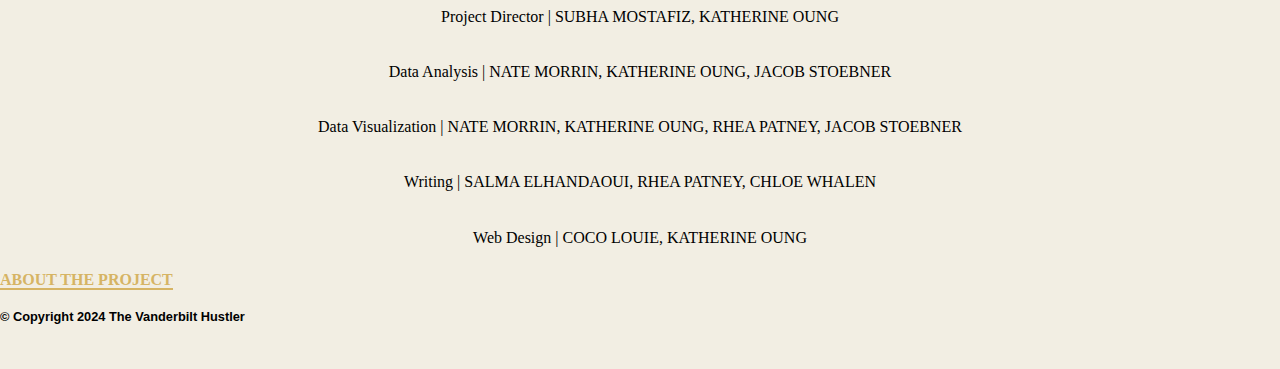
==== commit 9b43fb36: "subhead" ====
--- a/docs/index.html
+++ b/docs/index.html
@@ -124,7 +124,7 @@
                 <p style="text-align: center;"><small><em>A class of 2024 student waves to the crowd at commencement, as photographed on May. 10, 2024. (Photo courtesy of Vanderbilt University)</em></small></p>
                 <hr style="border: 1.5px solid #000;">
                 <hr style="border: 1.5px solid #000; margin-top: 60px;">
-                <h4>What are Vanderbilt’s newest class’ average SAT and ACT scores? What is their average household income? Which Commons House do they wish they lived in? All your questions about the Class of 2027, answered.</h4>
+                <h4>Which industries are the graduating class entering? How did COVID-19 affect the college experience? What percent of students vote? All your questions about the recently graduated Class of 2024, answered.                </h4>
                 <hr style="border: 1.5px solid #000;">
                 <section class="box-container">
                         <div class="box" onclick="location.href='demographics.html';">
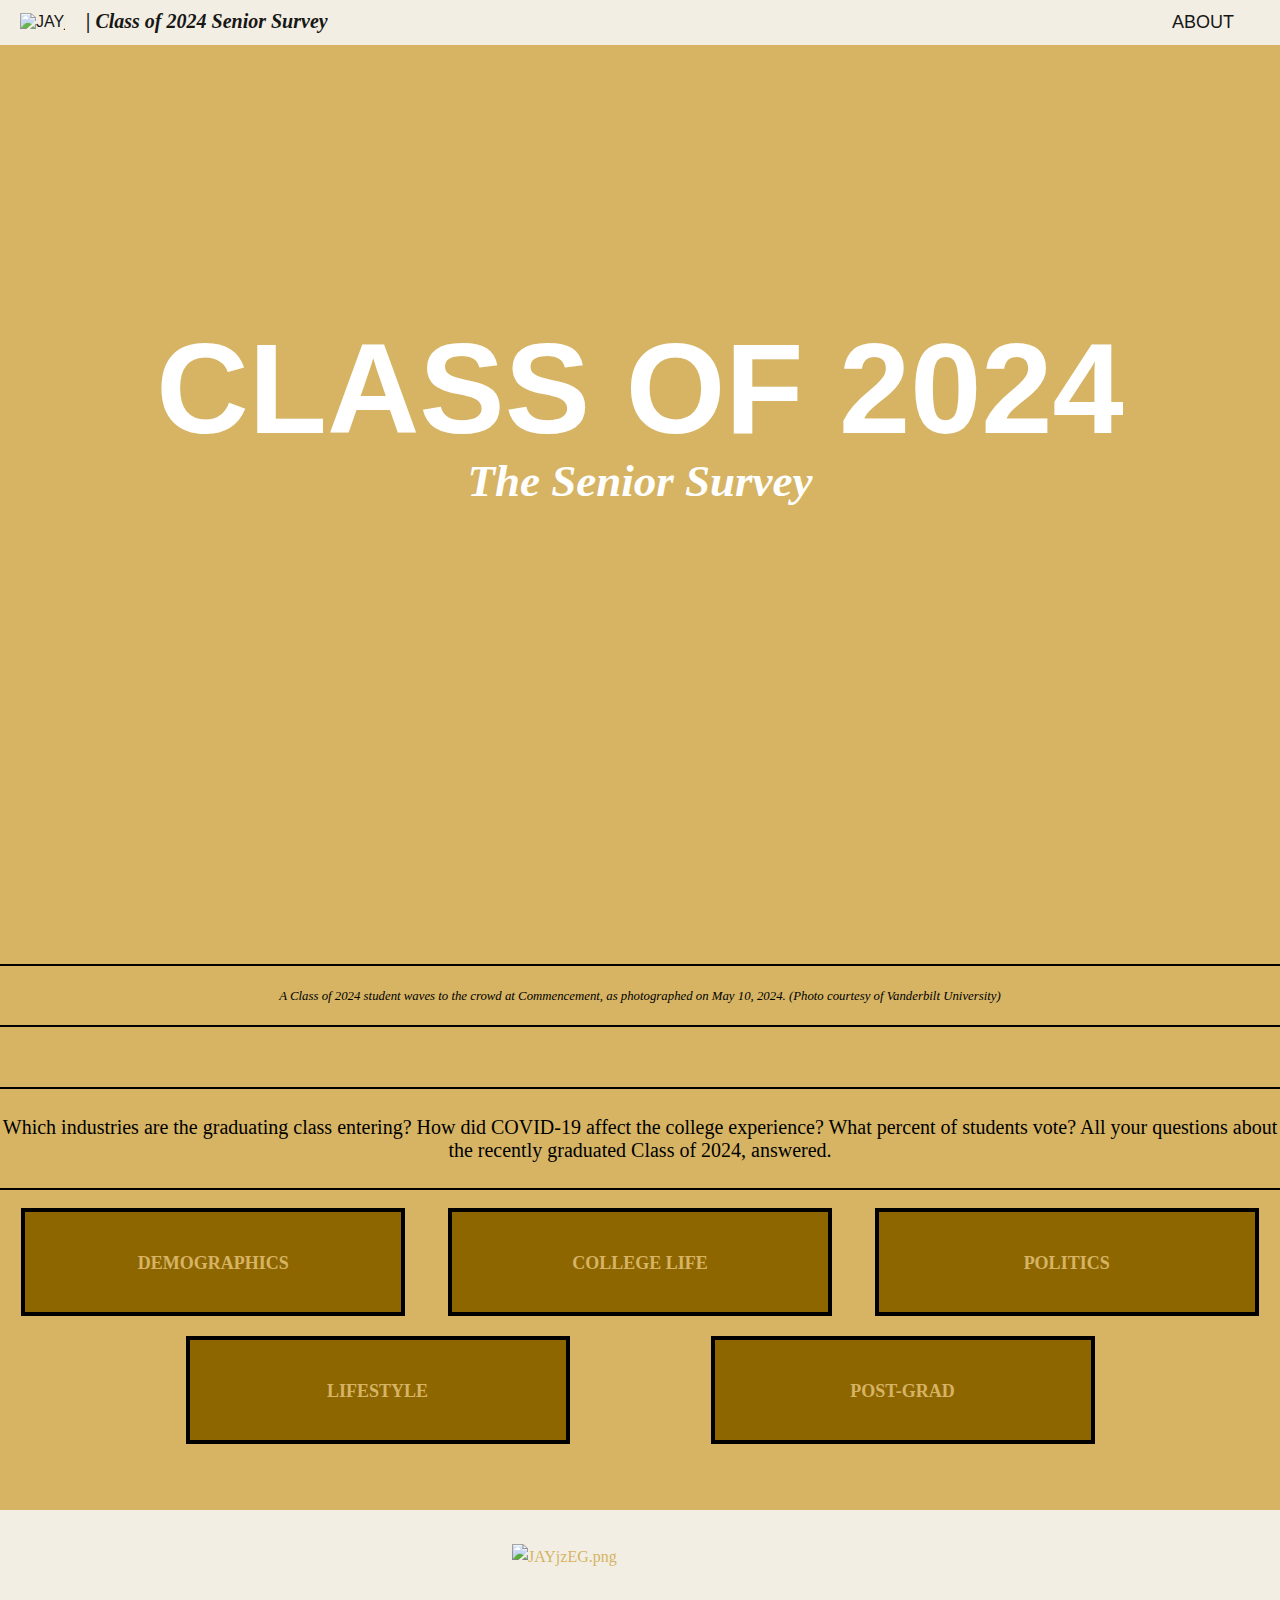
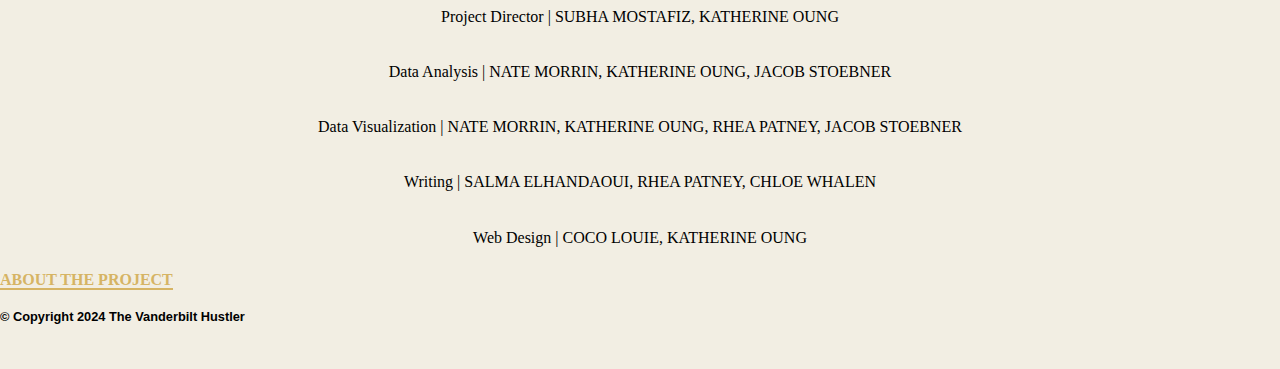
==== commit e78db376: "copy edits + Noah quote" ====
--- a/docs/index.html
+++ b/docs/index.html
@@ -25,20 +25,21 @@
     <!-- TO DO: SOCIAL CARDS — editors will help you with this, don't worry about it for now -->
     <!-- BUT DONT FORGET ABOUT IT or your dom image won't show up on social media/texting -->
     <!--Open Graph Card for social display (Be sure to change these!)-->
-    <meta property="og:url" content="http://vanderbilthustler.features.com/FreshmanSurvey2027/home"/>
+    <meta property="og:url" content="http://vanderbilthustler.features.com/FreshmanSurvey2027/college-life"/>
     <meta property="og:type" content="article"/>
     <meta property="og:title" content="Class of 2024 Senior Survey"/> <!-- headline -->
     <meta property="og:description" content="The Hustler surveys the Class of 2024"/> <!-- abstract -->
     <meta property="og:site_name" content="The Hustler surveys the Class of 2024">
-    <meta property="og:image" content="https://iili.io/JAaBKSS.jpg"/> <!-- link to dominant image -->
+    <meta property="og:image" content="https://iili.io/JQNCXUv.jpg"/> <!-- link to dominant image -->
 
     <!--Twitter Social Card (Be sure to change these!)-->
     <meta name="twitter:card" content="summary_large_image">
     <meta name="twitter:site" content="@VandyHustler">
     <meta name="twitter:creator" content="@VandyHustler">
-    <meta name="twitter:title" content="Class of 2027 Freshman Survey"> <!-- headline -->
+    <meta name="twitter:title" content="Class of 2024 Senior Survey"> <!-- headline -->
     <meta name="twitter:description" content="The Hustler surveys the Class of 2024"> <!-- abstract -->
     <meta name="twitter:image" content="https://iili.io/JAaBKSS.jpg"> <!-- dominant image -->
+
 
 
 </head>
@@ -121,7 +122,7 @@
         <div class="row justify-content-center">
             <div class="col-md-8 story">
                 <hr style="border: 1.5px solid #000; margin-top: 60px;">
-                <p style="text-align: center;"><small><em>A class of 2024 student waves to the crowd at commencement, as photographed on May. 10, 2024. (Photo courtesy of Vanderbilt University)</em></small></p>
+                <p style="text-align: center;"><small><em>A Class of 2024 student waves to the crowd at Commencement, as photographed on May 10, 2024. (Photo courtesy of Vanderbilt University)</em></small></p>
                 <hr style="border: 1.5px solid #000;">
                 <hr style="border: 1.5px solid #000; margin-top: 60px;">
                 <h4>Which industries are the graduating class entering? How did COVID-19 affect the college experience? What percent of students vote? All your questions about the recently graduated Class of 2024, answered.                </h4>
--- a/docs/css/stylehome.css
+++ b/docs/css/stylehome.css
@@ -16,23 +16,6 @@
     background-repeat: no-repeat;
     background-size: cover;
     background-position: center center; /* adjusts image placement, can also be set as percentages */
-
-    /* note: there are many alternative ways to style the header
-        other than a photo and 2 headlines. 
-
-        Here are some other IDS examples, you can inspect the code to 
-        see how they did it: 
-
-        Headlines that fade in: http://specials.idsnews.com/iu-kappa-kappa-gamma-sorority-hazing-big-little/
-        Header with a video: http://specials.idsnews.com/bloomington-bluebird-bar-coronavirus-guidelines/
-        Animated header: http://specials.idsnews.com/iu-president-michael-mcrobbie-speeches-gpt-2/
-        Another animated/fade-in header: http://specials.idsnews.com/steve-moore-almost-died-coronavirus-bloomington/
-        Header with multiple photos: http://specials.idsnews.com/what-wasnt-said-racism-indiana-university-bloomington-iu/
-        Dramatic photo header: http://specials.idsnews.com/iu-coronavirus-testing/
-        Cute animation header: http://specials.idsnews.com/will-your-mail-in-ballot-arrive-in-time-to-count-usps-election-2020/index.html
-        Cool typography (from W+P): http://specials.idsnews.com/a-little-less-than-kind-iu-theater-bloomington/index.html
-        Not full width header: http://specials.idsnews.com/how-iu-does-its-laundry/
-    */
 }
 
 
